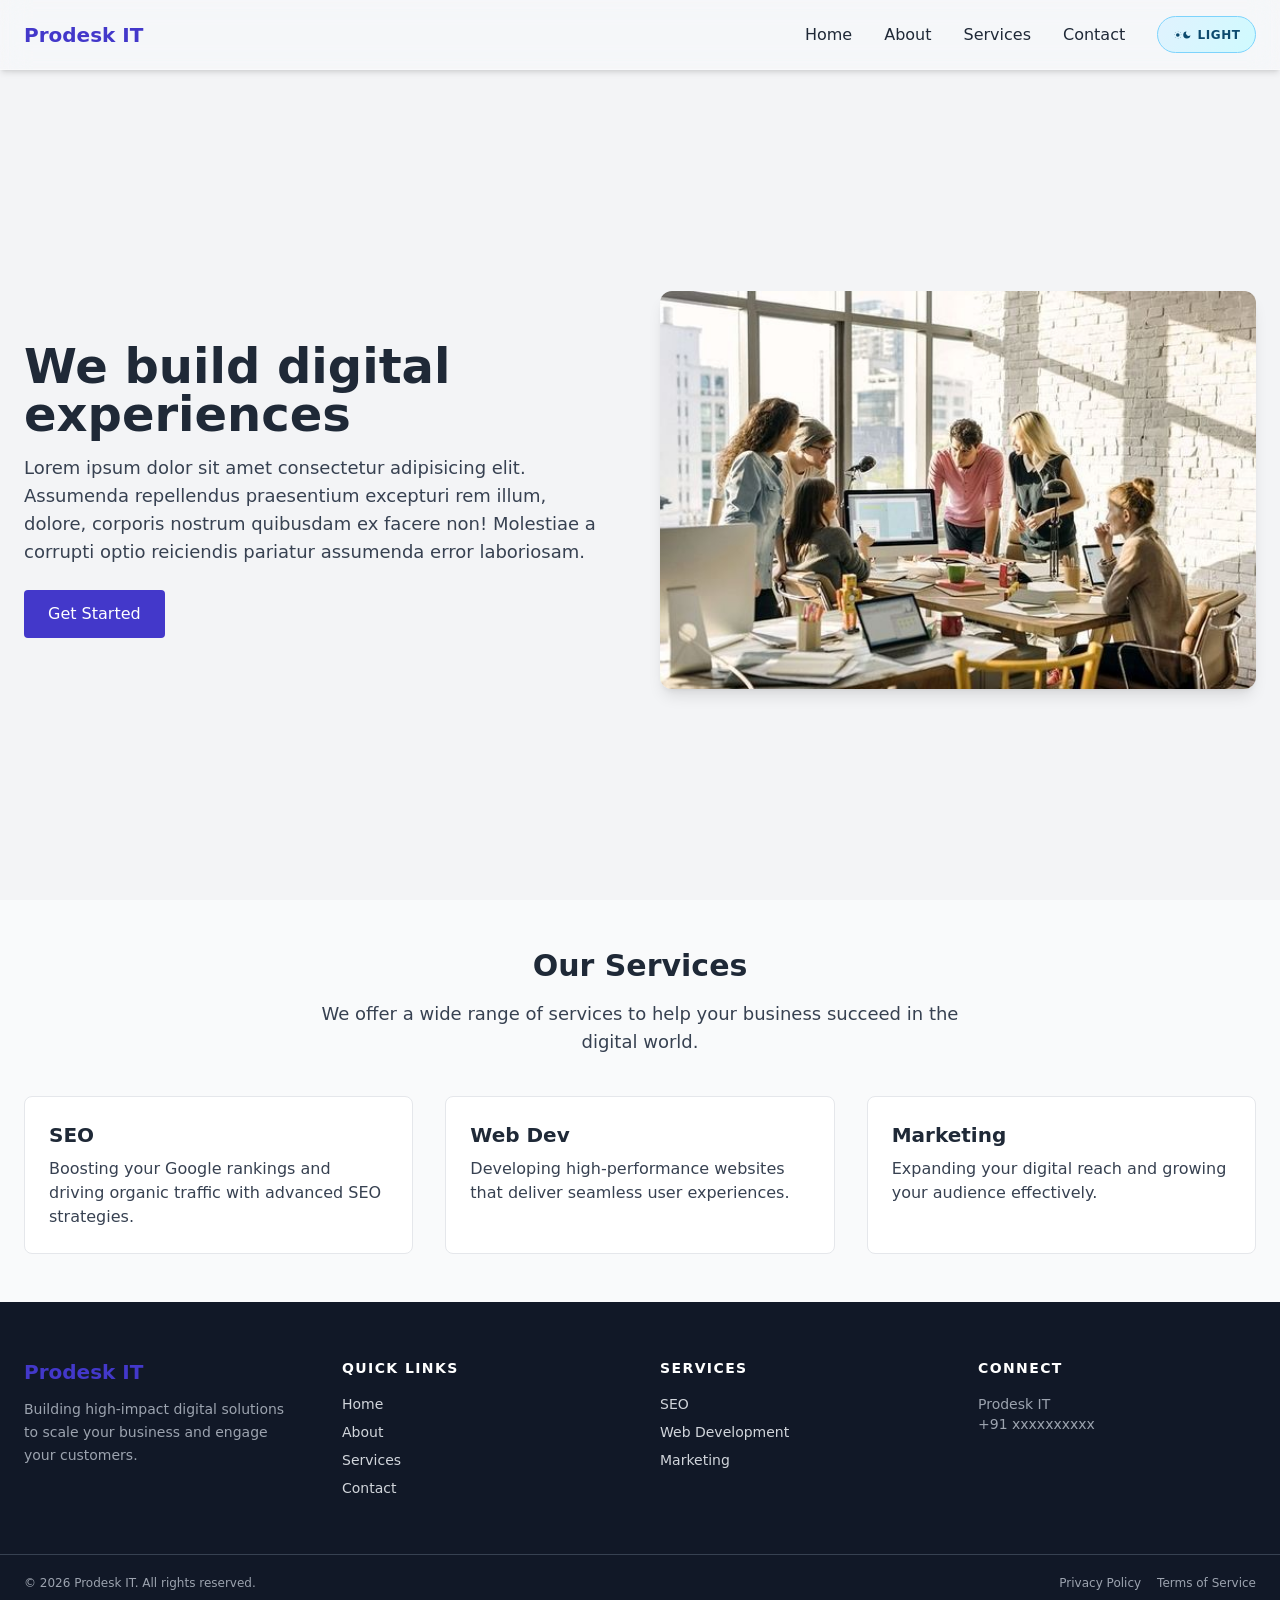
==== Sprint_1/index.html @ 70870e48 "Add initial setup for Tailwind CSS and implement theme toggle functionality - Created prompt.md to o" ====
<!doctype html>
<html lang="en" class="scroll-smooth">

<head>
  <meta charset="UTF-8" />
  <meta name="viewport" content="width=device-width, initial-scale=1.0" />
  <title>Prodesk IT</title>
  <link rel="icon" type="image/svg+xml"
    href="data:image/svg+xml,%3Csvg xmlns='http://www.w3.org/2000/svg' viewBox='0 0 64 64'%3E%3Crect width='64' height='64' rx='14' fill='%236366f1'/%3E%3Ctext x='32' y='40' text-anchor='middle' font-size='28' font-family='Arial, sans-serif' font-weight='700' fill='white'%3EPD%3C/text%3E%3C/svg%3E" />
  <link rel="preload" href="./styles/tailwind.css" as="style" />
  <link rel="preload" as="image" href="./Img_1.jpg" imagesrcset="./heroimage-360.avif 360w, ./heroimage-520.avif 520w"
    imagesizes="(min-width: 768px) 455px, calc(100vw - 3rem)" fetchpriority="high" />

    <!-- Load CSS non-blocking -->
    <link rel="preload" href="./styles/tailwind.css" as="style" onload="this.rel='stylesheet'">
    <noscript><link rel="stylesheet" href="./styles/tailwind.css"></noscript>

    <!-- Preload hero image for better LCP -->
    <link rel="preload" as="image" href="hero_img.jpg" imagesrcset="hero_img.jpg 360w, hero_img.jpg 520w" imagesizes="(min-width: 768px) 455px, calc(100vw - 3rem)" fetchpriority="high" />

  <style>
    :root {
      --brand-primary: #4338ca;
      --brand-primary-hover: #3730a3;
    }

    .bg-primary {
      background-color: var(--brand-primary) !important;
    }

    .text-primary {
      color: var(--brand-primary) !important;
    }

    .hover\:bg-primary\/90:hover,
    .hover\:bg-primary:hover {
      background-color: var(--brand-primary-hover) !important;
    }

    .glass-nav {
      background: rgba(255, 255, 255, 0.26);
      border-bottom: 1px solid rgba(255, 255, 255, 0.35);
      backdrop-filter: blur(14px) saturate(160%);
      -webkit-backdrop-filter: blur(14px) saturate(160%);
    }

    .dark .glass-nav {
      /* Dark-mode navbar color updated per request */
      background: #1F2937;
      border-bottom: 1px solid rgba(148, 163, 184, 0.2);
    }

    .theme-switch {
      display: inline-flex;
      align-items: center;
      gap: 0.35rem;
      border-radius: 9999px;
      border: 1px solid #7dd3fc;
      background: linear-gradient(120deg, #e0f2fe, #cffafe);
      color: #0c4a6e;
      font-size: 0.75rem;
      font-weight: 700;
      letter-spacing: 0.05em;
      padding: 0.5rem 0.9rem;
      transition: transform 180ms ease, box-shadow 180ms ease, background 180ms ease, color 180ms ease;
    }

    .theme-switch:hover {
      transform: translateY(-2px);
      box-shadow: 0 8px 20px rgba(8, 145, 178, 0.18);
    }

    .theme-switch .theme-icons {
      display: inline-flex;
      align-items: center;
      justify-content: center;
      width: 1.2rem;
      height: 1.2rem;
      flex-shrink: 0;
    }

    .theme-switch .theme-icon {
      width: 1rem;
      height: 1rem;
      display: flex;
      align-items: center;
      justify-content: center;
      color: #0c4a6e;
      transition: color 180ms ease, transform 180ms ease;
    }

    .theme-switch[data-mode="dark"] {
      border-color: #4338ca;
      background: linear-gradient(135deg, #4338ca, #3730a3);
      color: #fff;
      box-shadow: 0 4px 15px rgba(67, 56, 202, 0.3);
    }

    .theme-switch[data-mode="dark"]:hover {
      box-shadow: 0 8px 25px rgba(67, 56, 202, 0.5);
    }

    .theme-switch[data-mode="dark"] .theme-icon {
      color: #fff;
    }

    .theme-switch .theme-label {
      display: inline-block;
      white-space: nowrap;
    }

    .theme-switch:hover .theme-icon {
      transform: rotate(20deg);
    }

    .service-card {
      transition:
        transform 220ms ease,
        box-shadow 220ms ease;
    }

    .service-card:hover {
      transform: translateY(-8px);
      box-shadow: 0 16px 32px rgba(0, 0, 0, 0.1);
    }
  </style>
</head>

<body class="bg-gray-100 dark:bg-gray-900 transition duration-300">
  <header>
    <nav class="glass-nav fixed top-0 left-0 z-50 w-full shadow-md transition-all duration-300"
      aria-label="Primary navigation">
      <div class="mx-auto flex max-w-7xl items-center justify-between px-6 py-4">
        <a href="#" class="flex items-center gap-2.5 group">
          <span
            class="flex h-10 w-10 items-center justify-center rounded-lg bg-blue-100 text-primary shadow-md group-hover:shadow-lg transition-shadow dark:bg-gradient-to-br dark:from-primary dark:to-indigo-600 dark:text-white">
            <svg class="w-4 h-4" xmlns="http://www.w3.org/2000/svg" fill="none" viewBox="0 0 24 24" stroke="currentColor" aria-hidden="true">
              <path stroke-linecap="round" stroke-linejoin="round" stroke-width="2" d="M16 18l6-6-6-6M8 6L2 12l6 6" />
            </svg>
          </span>
          <span
            class="text-xl font-bold text-primary dark:bg-gradient-to-r dark:from-primary dark:to-indigo-400 dark:bg-clip-text dark:text-transparent">Prodesk
            IT
          </span>
        </a>
        <div class="hidden items-center space-x-8 md:flex">
          <a href="#" class="group relative text-gray-800 dark:text-gray-200">
            Home
            <span class="absolute left-0 -bottom-1 h-[2px] w-0 bg-primary transition-all group-hover:w-full"></span>
          </a>
          <a href="#" class="group relative text-gray-800 dark:text-gray-200">
            About
            <span class="absolute left-0 -bottom-1 h-[2px] w-0 bg-primary transition-all group-hover:w-full"></span>
          </a>
          <a href="#" class="group relative text-gray-800 dark:text-gray-200">
            Services
            <span class="absolute left-0 -bottom-1 h-[2px] w-0 bg-primary transition-all group-hover:w-full"></span>
          </a>
          <a href="#" class="group relative text-gray-800 dark:text-gray-200">
            Contact
            <span class="absolute left-0 -bottom-1 h-[2px] w-0 bg-primary transition-all group-hover:w-full"></span>
          </a>

          <button id="theme-toggle" type="button" aria-label="Toggle dark mode" class="theme-switch" data-mode="light">
            <span class="theme-icons inline-flex items-center" aria-hidden="true">
              <svg class="theme-icon theme-sun w-4 h-4" xmlns="http://www.w3.org/2000/svg" viewBox="0 0 24 24" fill="currentColor" aria-hidden="true">
                <path d="M12 3.75a.75.75 0 01.75-.75h0a.75.75 0 010 1.5h0A.75.75 0 0112 3.75zM12 20.25a.75.75 0 01.75-.75h0a.75.75 0 010 1.5h0A.75.75 0 0112 20.25zM4.97 5.47a.75.75 0 011.06 0l0 0a.75.75 0 01-1.06 1.06l0 0a.75.75 0 010-1.06zM17.97 18.47a.75.75 0 011.06 0l0 0a.75.75 0 01-1.06 1.06l0 0a.75.75 0 010-1.06zM3.75 12a.75.75 0 01-.75-.75v0a.75.75 0 011.5 0v0A.75.75 0 013.75 12zM20.25 12a.75.75 0 01-.75-.75v0a.75.75 0 011.5 0v0A.75.75 0 0120.25 12zM4.97 18.53a.75.75 0 010-1.06l0 0a.75.75 0 011.06 1.06l0 0a.75.75 0 01-1.06 0zM17.97 5.53a.75.75 0 010-1.06l0 0a.75.75 0 011.06 1.06l0 0a.75.75 0 01-1.06 0zM12 7.5a4.5 4.5 0 100 9 4.5 4.5 0 000-9z" />
              </svg>
              <svg class="theme-icon theme-moon w-4 h-4 hidden" xmlns="http://www.w3.org/2000/svg" viewBox="0 0 24 24" fill="currentColor" aria-hidden="true">
                <path d="M21 12.79A9 9 0 1111.21 3 7 7 0 0021 12.79z" />
              </svg>
            </span>
            <span class="theme-label">LIGHT</span>
          </button>
        </div>

        <div class="flex items-center space-x-3 md:hidden">
            <button id="theme-toggle-mobile" type="button" aria-label="Toggle dark mode" class="theme-switch"
            data-mode="light">
            <span class="theme-icons inline-flex items-center" aria-hidden="true">
              <svg class="theme-icon theme-sun w-4 h-4" xmlns="http://www.w3.org/2000/svg" viewBox="0 0 24 24" fill="currentColor" aria-hidden="true">
                <path d="M12 3.75a.75.75 0 01.75-.75h0a.75.75 0 010 1.5h0A.75.75 0 0112 3.75zM12 20.25a.75.75 0 01.75-.75h0a.75.75 0 010 1.5h0A.75.75 0 0112 20.25zM4.97 5.47a.75.75 0 011.06 0l0 0a.75.75 0 01-1.06 1.06l0 0a.75.75 0 010-1.06zM17.97 18.47a.75.75 0 011.06 0l0 0a.75.75 0 01-1.06 1.06l0 0a.75.75 0 010-1.06zM3.75 12a.75.75 0 01-.75-.75v0a.75.75 0 011.5 0v0A.75.75 0 013.75 12zM20.25 12a.75.75 0 01-.75-.75v0a.75.75 0 011.5 0v0A.75.75 0 0120.25 12zM4.97 18.53a.75.75 0 010-1.06l0 0a.75.75 0 011.06 1.06l0 0a.75.75 0 01-1.06 0zM17.97 5.53a.75.75 0 010-1.06l0 0a.75.75 0 011.06 1.06l0 0a.75.75 0 01-1.06 0zM12 7.5a4.5 4.5 0 100 9 4.5 4.5 0 000-9z" />
              </svg>
              <svg class="theme-icon theme-moon w-4 h-4 hidden" xmlns="http://www.w3.org/2000/svg" viewBox="0 0 24 24" fill="currentColor" aria-hidden="true">
                <path d="M21 12.79A9 9 0 1111.21 3 7 7 0 0021 12.79z" />
              </svg>
            </span>
            <span class="theme-label">LIGHT</span>
          </button>

          <button id="menu-btn" type="button" aria-controls="mobile-menu" aria-expanded="false" aria-label="Open menu"
            class="rounded px-2 py-1 text-2xl text-gray-800 transition hover:bg-gray-200/60 dark:text-gray-200 dark:hover:bg-gray-700/60">
            =
          </button>
        </div>
      </div>

      <div id="mobile-menu" class="hidden px-6 pb-4 md:hidden">
        <a href="#" class="block py-2 text-gray-800 dark:text-gray-200">Home</a>
        <a href="#" class="block py-2 text-gray-800 dark:text-gray-200">About</a>
        <a href="#" class="block py-2 text-gray-800 dark:text-gray-200">Services</a>
        <a href="#" class="block py-2 text-gray-800 dark:text-gray-200">Contact</a>
      </div>
    </nav>
  </header>

  <!-- hero section -->
  <main class="pt-20">
    <section
      class="mx-auto grid min-h-[calc(100vh-5rem)] max-w-7xl items-center gap-10 px-6 py-12 text-gray-800 dark:text-gray-200 md:grid-cols-2">
      <div class="text-left">
        <h1 class="text-4xl font-bold leading-tight md:text-5xl">
          We build digital experiences
        </h1>
        <p class="mt-4 max-w-xl text-lg text-gray-700 dark:text-gray-300">
          <!-- Lorem ipsum dolor sit amet consectetur adipisicing elit. Quos rerum
          facere, qui quis ad numquam. -->
          Lorem ipsum dolor sit amet consectetur adipisicing elit. Assumenda repellendus praesentium excepturi rem
          illum, dolore, corporis nostrum quibusdam ex facere non! Molestiae a corrupti optio reiciendis pariatur
          assumenda error laboriosam.
        </p>
        <button class="mt-6 rounded bg-primary px-6 py-3 font-medium text-white transition hover:bg-primary/90">
          Get Started
        </button>
      </div>

      <div>
        <img src="hero_img.jpg" srcset=" hero_img.jpg 360w, hero_img.jpg 520w"
          sizes="(min-width: 768px) 455px, calc(100vw - 3rem)" alt="Team collaborating on digital product strategy"
          width="520" height="303" decoding="async" fetchpriority="high" class="w-full rounded-xl shadow-lg" />
      </div>
    </section>

    <!-- services section -->
    <section class="bg-gray-50 dark:bg-gray-800 py-12">
      <div class="mx-auto max-w-7xl px-6 text-center text-gray-800 dark:text-gray-200">
        <h2 class="text-3xl font-bold">Our Services</h2>
        <p class="mt-4 max-w-2xl mx-auto text-lg text-gray-700 dark:text-gray-300">
          We offer a wide range of services to help your business succeed in
          the digital world.
        </p>

        <div class="mt-10 grid gap-8 md:grid-cols-3">
          <div class="service-card rounded-lg border bg-white p-6 text-left dark:bg-gray-900">
            <h3 class="text-xl font-semibold">SEO</h3>
            <p class="mt-2 text-gray-700 dark:text-gray-300">
              Boosting your Google rankings and driving organic traffic with advanced SEO strategies.
            </p>
          </div>

          <div class="service-card rounded-lg border bg-white p-6 text-left dark:bg-gray-900">
            <h3 class="text-xl font-semibold">Web Dev</h3>
            <p class="mt-2 text-gray-700 dark:text-gray-300">
              Developing high-performance websites that deliver seamless user experiences.
            </p>
          </div>

          <div class="service-card rounded-lg border bg-white p-6 text-left dark:bg-gray-900">
            <h3 class="text-xl font-semibold">Marketing</h3>
            <p class="mt-2 text-gray-700 dark:text-gray-300">
              Expanding your digital reach and growing your audience effectively.
            </p>
          </div>
        </div>
      </div>
    </section>
  </main>
  <!-- footer -->
  <footer class="bg-gray-900 text-gray-300">
    <div class="mx-auto max-w-7xl px-6 py-14 grid gap-10 sm:grid-cols-2 md:grid-cols-4">
      <div>
        <div class="flex items-center gap-3">
          
           
            <a href="#" class="flex items-center gap-2.5 group">
          <span
            class="flex h-10 w-10 items-center justify-center rounded-lg bg-blue-100 text-primary shadow-md group-hover:shadow-lg transition-shadow dark:bg-gradient-to-br dark:from-primary dark:to-indigo-600 dark:text-white">
            <svg class="w-4 h-4" xmlns="http://www.w3.org/2000/svg" fill="none" viewBox="0 0 24 24" stroke="currentColor" aria-hidden="true">
              <path stroke-linecap="round" stroke-linejoin="round" stroke-width="2" d="M16 18l6-6-6-6M8 6L2 12l6 6" />
            </svg>
          </span>
          <span
            class="text-xl font-bold text-primary dark:bg-gradient-to-r dark:from-primary dark:to-indigo-400 dark:bg-clip-text dark:text-transparent"> Prodesk
            IT
          </span>
        </a>


        </div>
        <p class="mt-3 text-sm leading-relaxed text-gray-400">
          Building high-impact digital solutions to scale your business and engage your customers.
        </p>
      </div>

      <div>
        <h4 class="text-sm font-semibold uppercase tracking-widest text-white">
          Quick Links
        </h4>
        <ul class="mt-4 space-y-2 text-sm">
          <li><a href="#" class="transition hover:text-white">Home</a></li>
          <li><a href="#" class="transition hover:text-white">About</a></li>
          <li>
            <a href="#" class="transition hover:text-white">Services</a>
          </li>
          <li><a href="#" class="transition hover:text-white">Contact</a></li>
        </ul>
      </div>

      <div>
        <h4 class="text-sm font-semibold uppercase tracking-widest text-white">
          Services
        </h4>
        <ul class="mt-4 space-y-2 text-sm">
          <li>
            <a href="#" class="transition hover:text-white">SEO</a>
          </li>
          <li>
            <a href="#" class="transition hover:text-white">Web Development</a>
          </li>
          <li>
            <a href="#" class="transition hover:text-white">Marketing</a>
          </li>
        </ul>
      </div>
      <div>
        <h4 class="text-sm font-semibold uppercase tracking-widest text-white">
          Connect
        </h4>
        <p class="mt-4 text-sm text-gray-400">Prodesk IT</p>
        <p class="text-sm text-gray-400">+91 xxxxxxxxxx</p>
        <div class="mt-4 flex gap-3">
          <a href="" aria-label="LinkedIn" class="p-2 rounded bg-gray-800 hover:bg-primary transition">
            <svg class="w-4 h-4 text-white" viewBox="0 0 24 24" fill="currentColor" xmlns="http://www.w3.org/2000/svg" aria-hidden="true"><path d="M4.98 3.5C4.98 4.88071 3.88071 6 2.5 6C1.11929 6 0 4.88071 0 3.5C0 2.11929 1.11929 1 2.5 1C3.88071 1 4.98 2.11929 4.98 3.5ZM0 8H5V24H0V8ZM9 8H14V10.2C14.66 9.1 16.2 8 18.5 8C22.5 8 24 10.5 24 15.2V24H19V16.2C19 14 18.5 12.2 16 12.2C13.5 12.2 13 14 13 16V24H9V8Z"/></svg>
          </a>
          <a href="" aria-label="X (Twitter)" class="p-2 rounded bg-gray-800 hover:bg-primary transition">
            <svg class="w-4 h-4 text-white" viewBox="0 0 24 24" fill="currentColor" xmlns="http://www.w3.org/2000/svg" aria-hidden="true"><path d="M24 4.557a9.83 9.83 0 01-2.828.775 4.932 4.932 0 002.165-2.724 9.864 9.864 0 01-3.127 1.195 4.916 4.916 0 00-8.384 4.482A13.944 13.944 0 011.671 3.149a4.916 4.916 0 001.523 6.574 4.9 4.9 0 01-2.229-.616v.062a4.916 4.916 0 003.946 4.816 4.902 4.902 0 01-2.224.085 4.918 4.918 0 004.588 3.417A9.867 9.867 0 010 19.54a13.94 13.94 0 007.548 2.212c9.057 0 14.01-7.506 14.01-14.01 0-.213-.005-.425-.014-.636A10.012 10.012 0 0024 4.557z"/></svg>
          </a>
          <a href="" aria-label="Instagram" class="p-2 rounded bg-gray-800 hover:bg-primary transition">
            <svg class="w-4 h-4 text-white" viewBox="0 0 24 24" fill="currentColor" xmlns="http://www.w3.org/2000/svg" aria-hidden="true"><path d="M7 2h10a5 5 0 015 5v10a5 5 0 01-5 5H7a5 5 0 01-5-5V7a5 5 0 015-5zm8 3a1 1 0 100 2 1 1 0 000-2zM12 7.5A4.5 4.5 0 107.5 12 4.5 4.5 0 0012 7.5z"/></svg>
          </a>
          <a href="" aria-label="Facebook" class="p-2 rounded bg-gray-800 hover:bg-primary transition">
            <svg class="w-4 h-4 text-white" viewBox="0 0 24 24" fill="currentColor" xmlns="http://www.w3.org/2000/svg" aria-hidden="true"><path d="M22 12a10 10 0 10-11.5 9.9v-7h-2.2V12h2.2V9.8c0-2.2 1.3-3.4 3.3-3.4.96 0 1.98.17 1.98.17v2.2h-1.12c-1.1 0-1.44.68-1.44 1.37V12h2.46l-.39 2.9h-2.07v7A10 10 0 0022 12z"/></svg>
          </a>
        </div>
      </div>
    </div>

    <!-- bottom bar -->
    <div class="border-t border-gray-700">
      <div
        class="mx-auto flex max-w-7xl flex-col items-center justify-between gap-3 px-6 py-5 text-xs text-gray-400 sm:flex-row">
        <span>&copy; 2026 Prodesk IT. All rights reserved.</span>
        <div class="flex gap-4">
          <a href="#" class="transition hover:text-white">Privacy Policy</a>
          <a href="#" class="transition hover:text-white">Terms of Service</a>
        </div>
      </div>
    </div>
  </footer>
 <script src="script.js"></script>
</body>

</html>
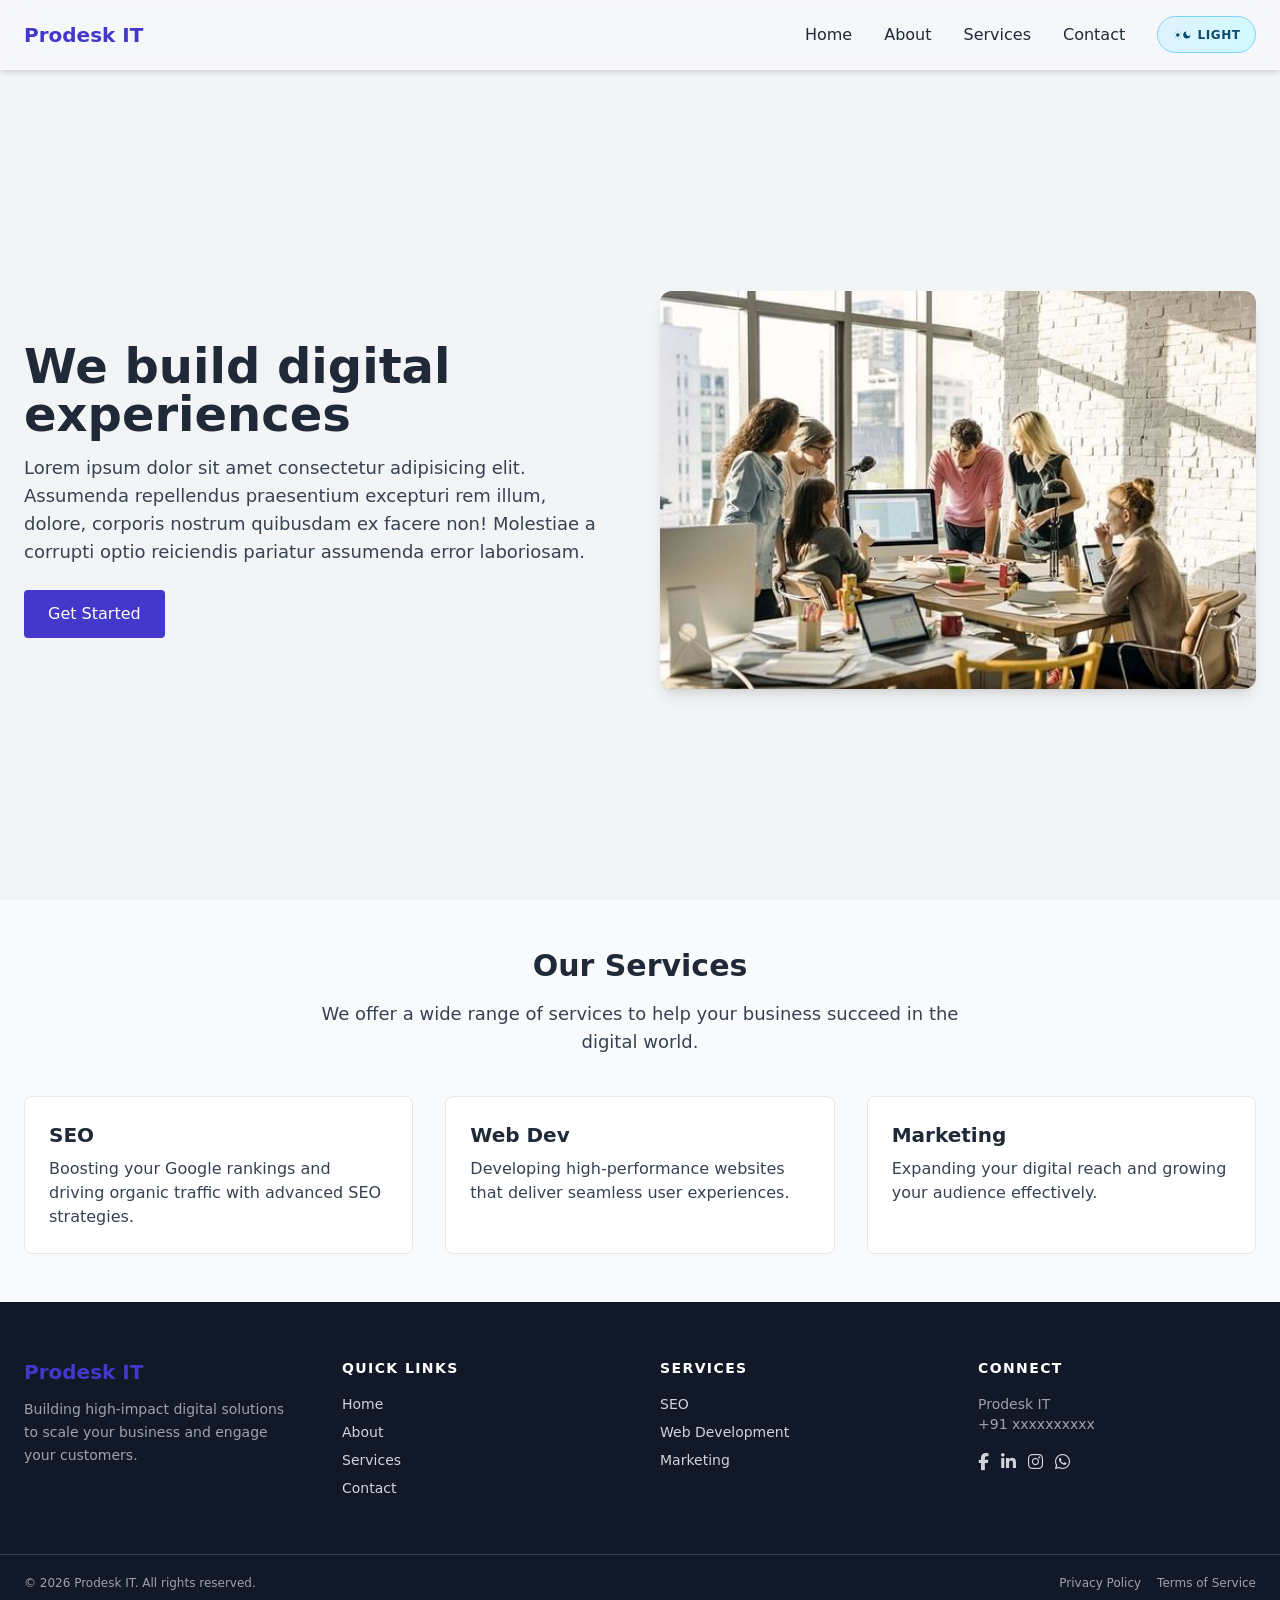
==== commit 7066278c: "Refactor HTML structure and integrate Tailwind CSS via npm; implement dynamic theme switching and mo" ====
--- a/Sprint_1/index.html
+++ b/Sprint_1/index.html
@@ -5,125 +5,7 @@
   <meta charset="UTF-8" />
   <meta name="viewport" content="width=device-width, initial-scale=1.0" />
   <title>Prodesk IT</title>
-  <link rel="icon" type="image/svg+xml"
-    href="data:image/svg+xml,%3Csvg xmlns='http://www.w3.org/2000/svg' viewBox='0 0 64 64'%3E%3Crect width='64' height='64' rx='14' fill='%236366f1'/%3E%3Ctext x='32' y='40' text-anchor='middle' font-size='28' font-family='Arial, sans-serif' font-weight='700' fill='white'%3EPD%3C/text%3E%3C/svg%3E" />
-  <link rel="preload" href="./styles/tailwind.css" as="style" />
-  <link rel="preload" as="image" href="./Img_1.jpg" imagesrcset="./heroimage-360.avif 360w, ./heroimage-520.avif 520w"
-    imagesizes="(min-width: 768px) 455px, calc(100vw - 3rem)" fetchpriority="high" />
-
-    <!-- Load CSS non-blocking -->
-    <link rel="preload" href="./styles/tailwind.css" as="style" onload="this.rel='stylesheet'">
-    <noscript><link rel="stylesheet" href="./styles/tailwind.css"></noscript>
-
-    <!-- Preload hero image for better LCP -->
-    <link rel="preload" as="image" href="hero_img.jpg" imagesrcset="hero_img.jpg 360w, hero_img.jpg 520w" imagesizes="(min-width: 768px) 455px, calc(100vw - 3rem)" fetchpriority="high" />
-
-  <style>
-    :root {
-      --brand-primary: #4338ca;
-      --brand-primary-hover: #3730a3;
-    }
-
-    .bg-primary {
-      background-color: var(--brand-primary) !important;
-    }
-
-    .text-primary {
-      color: var(--brand-primary) !important;
-    }
-
-    .hover\:bg-primary\/90:hover,
-    .hover\:bg-primary:hover {
-      background-color: var(--brand-primary-hover) !important;
-    }
-
-    .glass-nav {
-      background: rgba(255, 255, 255, 0.26);
-      border-bottom: 1px solid rgba(255, 255, 255, 0.35);
-      backdrop-filter: blur(14px) saturate(160%);
-      -webkit-backdrop-filter: blur(14px) saturate(160%);
-    }
-
-    .dark .glass-nav {
-      /* Dark-mode navbar color updated per request */
-      background: #1F2937;
-      border-bottom: 1px solid rgba(148, 163, 184, 0.2);
-    }
-
-    .theme-switch {
-      display: inline-flex;
-      align-items: center;
-      gap: 0.35rem;
-      border-radius: 9999px;
-      border: 1px solid #7dd3fc;
-      background: linear-gradient(120deg, #e0f2fe, #cffafe);
-      color: #0c4a6e;
-      font-size: 0.75rem;
-      font-weight: 700;
-      letter-spacing: 0.05em;
-      padding: 0.5rem 0.9rem;
-      transition: transform 180ms ease, box-shadow 180ms ease, background 180ms ease, color 180ms ease;
-    }
-
-    .theme-switch:hover {
-      transform: translateY(-2px);
-      box-shadow: 0 8px 20px rgba(8, 145, 178, 0.18);
-    }
-
-    .theme-switch .theme-icons {
-      display: inline-flex;
-      align-items: center;
-      justify-content: center;
-      width: 1.2rem;
-      height: 1.2rem;
-      flex-shrink: 0;
-    }
-
-    .theme-switch .theme-icon {
-      width: 1rem;
-      height: 1rem;
-      display: flex;
-      align-items: center;
-      justify-content: center;
-      color: #0c4a6e;
-      transition: color 180ms ease, transform 180ms ease;
-    }
-
-    .theme-switch[data-mode="dark"] {
-      border-color: #4338ca;
-      background: linear-gradient(135deg, #4338ca, #3730a3);
-      color: #fff;
-      box-shadow: 0 4px 15px rgba(67, 56, 202, 0.3);
-    }
-
-    .theme-switch[data-mode="dark"]:hover {
-      box-shadow: 0 8px 25px rgba(67, 56, 202, 0.5);
-    }
-
-    .theme-switch[data-mode="dark"] .theme-icon {
-      color: #fff;
-    }
-
-    .theme-switch .theme-label {
-      display: inline-block;
-      white-space: nowrap;
-    }
-
-    .theme-switch:hover .theme-icon {
-      transform: rotate(20deg);
-    }
-
-    .service-card {
-      transition:
-        transform 220ms ease,
-        box-shadow 220ms ease;
-    }
-
-    .service-card:hover {
-      transform: translateY(-8px);
-      box-shadow: 0 16px 32px rgba(0, 0, 0, 0.1);
-    }
-  </style>
+  <link rel="stylesheet" href="./styles/tailwind.css">
 </head>
 
 <body class="bg-gray-100 dark:bg-gray-900 transition duration-300">
@@ -134,7 +16,8 @@
         <a href="#" class="flex items-center gap-2.5 group">
           <span
             class="flex h-10 w-10 items-center justify-center rounded-lg bg-blue-100 text-primary shadow-md group-hover:shadow-lg transition-shadow dark:bg-gradient-to-br dark:from-primary dark:to-indigo-600 dark:text-white">
-            <svg class="w-4 h-4" xmlns="http://www.w3.org/2000/svg" fill="none" viewBox="0 0 24 24" stroke="currentColor" aria-hidden="true">
+            <svg class="w-4 h-4" xmlns="http://www.w3.org/2000/svg" fill="none" viewBox="0 0 24 24"
+              stroke="currentColor" aria-hidden="true">
               <path stroke-linecap="round" stroke-linejoin="round" stroke-width="2" d="M16 18l6-6-6-6M8 6L2 12l6 6" />
             </svg>
           </span>
@@ -163,38 +46,41 @@
 
           <button id="theme-toggle" type="button" aria-label="Toggle dark mode" class="theme-switch" data-mode="light">
             <span class="theme-icons inline-flex items-center" aria-hidden="true">
-              <svg class="theme-icon theme-sun w-4 h-4" xmlns="http://www.w3.org/2000/svg" viewBox="0 0 24 24" fill="currentColor" aria-hidden="true">
-                <path d="M12 3.75a.75.75 0 01.75-.75h0a.75.75 0 010 1.5h0A.75.75 0 0112 3.75zM12 20.25a.75.75 0 01.75-.75h0a.75.75 0 010 1.5h0A.75.75 0 0112 20.25zM4.97 5.47a.75.75 0 011.06 0l0 0a.75.75 0 01-1.06 1.06l0 0a.75.75 0 010-1.06zM17.97 18.47a.75.75 0 011.06 0l0 0a.75.75 0 01-1.06 1.06l0 0a.75.75 0 010-1.06zM3.75 12a.75.75 0 01-.75-.75v0a.75.75 0 011.5 0v0A.75.75 0 013.75 12zM20.25 12a.75.75 0 01-.75-.75v0a.75.75 0 011.5 0v0A.75.75 0 0120.25 12zM4.97 18.53a.75.75 0 010-1.06l0 0a.75.75 0 011.06 1.06l0 0a.75.75 0 01-1.06 0zM17.97 5.53a.75.75 0 010-1.06l0 0a.75.75 0 011.06 1.06l0 0a.75.75 0 01-1.06 0zM12 7.5a4.5 4.5 0 100 9 4.5 4.5 0 000-9z" />
+              <svg class="theme-icon theme-sun w-4 h-4" xmlns="http://www.w3.org/2000/svg" viewBox="0 0 24 24"
+                fill="currentColor" aria-hidden="true">
+                <path
+                  d="M12 3.75a.75.75 0 01.75-.75h0a.75.75 0 010 1.5h0A.75.75 0 0112 3.75zM12 20.25a.75.75 0 01.75-.75h0a.75.75 0 010 1.5h0A.75.75 0 0112 20.25zM4.97 5.47a.75.75 0 011.06 0l0 0a.75.75 0 01-1.06 1.06l0 0a.75.75 0 010-1.06zM17.97 18.47a.75.75 0 011.06 0l0 0a.75.75 0 01-1.06 1.06l0 0a.75.75 0 010-1.06zM3.75 12a.75.75 0 01-.75-.75v0a.75.75 0 011.5 0v0A.75.75 0 013.75 12zM20.25 12a.75.75 0 01-.75-.75v0a.75.75 0 011.5 0v0A.75.75 0 0120.25 12zM4.97 18.53a.75.75 0 010-1.06l0 0a.75.75 0 011.06 1.06l0 0a.75.75 0 01-1.06 0zM17.97 5.53a.75.75 0 010-1.06l0 0a.75.75 0 011.06 1.06l0 0a.75.75 0 01-1.06 0zM12 7.5a4.5 4.5 0 100 9 4.5 4.5 0 000-9z" />
               </svg>
-              <svg class="theme-icon theme-moon w-4 h-4 hidden" xmlns="http://www.w3.org/2000/svg" viewBox="0 0 24 24" fill="currentColor" aria-hidden="true">
+              <svg class="theme-icon theme-moon w-4 h-4 hidden" xmlns="http://www.w3.org/2000/svg" viewBox="0 0 24 24"
+                fill="currentColor" aria-hidden="true">
                 <path d="M21 12.79A9 9 0 1111.21 3 7 7 0 0021 12.79z" />
               </svg>
             </span>
             <span class="theme-label">LIGHT</span>
           </button>
         </div>
-
         <div class="flex items-center space-x-3 md:hidden">
-            <button id="theme-toggle-mobile" type="button" aria-label="Toggle dark mode" class="theme-switch"
+          <button id="theme-toggle-mobile" type="button" aria-label="Toggle dark mode" class="theme-switch"
             data-mode="light">
             <span class="theme-icons inline-flex items-center" aria-hidden="true">
-              <svg class="theme-icon theme-sun w-4 h-4" xmlns="http://www.w3.org/2000/svg" viewBox="0 0 24 24" fill="currentColor" aria-hidden="true">
-                <path d="M12 3.75a.75.75 0 01.75-.75h0a.75.75 0 010 1.5h0A.75.75 0 0112 3.75zM12 20.25a.75.75 0 01.75-.75h0a.75.75 0 010 1.5h0A.75.75 0 0112 20.25zM4.97 5.47a.75.75 0 011.06 0l0 0a.75.75 0 01-1.06 1.06l0 0a.75.75 0 010-1.06zM17.97 18.47a.75.75 0 011.06 0l0 0a.75.75 0 01-1.06 1.06l0 0a.75.75 0 010-1.06zM3.75 12a.75.75 0 01-.75-.75v0a.75.75 0 011.5 0v0A.75.75 0 013.75 12zM20.25 12a.75.75 0 01-.75-.75v0a.75.75 0 011.5 0v0A.75.75 0 0120.25 12zM4.97 18.53a.75.75 0 010-1.06l0 0a.75.75 0 011.06 1.06l0 0a.75.75 0 01-1.06 0zM17.97 5.53a.75.75 0 010-1.06l0 0a.75.75 0 011.06 1.06l0 0a.75.75 0 01-1.06 0zM12 7.5a4.5 4.5 0 100 9 4.5 4.5 0 000-9z" />
+              <svg class="theme-icon theme-sun w-4 h-4" xmlns="http://www.w3.org/2000/svg" viewBox="0 0 24 24"
+                fill="currentColor" aria-hidden="true">
+                <path
+                  d="M12 3.75a.75.75 0 01.75-.75h0a.75.75 0 010 1.5h0A.75.75 0 0112 3.75zM12 20.25a.75.75 0 01.75-.75h0a.75.75 0 010 1.5h0A.75.75 0 0112 20.25zM4.97 5.47a.75.75 0 011.06 0l0 0a.75.75 0 01-1.06 1.06l0 0a.75.75 0 010-1.06zM17.97 18.47a.75.75 0 011.06 0l0 0a.75.75 0 01-1.06 1.06l0 0a.75.75 0 010-1.06zM3.75 12a.75.75 0 01-.75-.75v0a.75.75 0 011.5 0v0A.75.75 0 013.75 12zM20.25 12a.75.75 0 01-.75-.75v0a.75.75 0 011.5 0v0A.75.75 0 0120.25 12zM4.97 18.53a.75.75 0 010-1.06l0 0a.75.75 0 011.06 1.06l0 0a.75.75 0 01-1.06 0zM17.97 5.53a.75.75 0 010-1.06l0 0a.75.75 0 011.06 1.06l0 0a.75.75 0 01-1.06 0zM12 7.5a4.5 4.5 0 100 9 4.5 4.5 0 000-9z" />
               </svg>
-              <svg class="theme-icon theme-moon w-4 h-4 hidden" xmlns="http://www.w3.org/2000/svg" viewBox="0 0 24 24" fill="currentColor" aria-hidden="true">
+              <svg class="theme-icon theme-moon w-4 h-4 hidden" xmlns="http://www.w3.org/2000/svg" viewBox="0 0 24 24"
+                fill="currentColor" aria-hidden="true">
                 <path d="M21 12.79A9 9 0 1111.21 3 7 7 0 0021 12.79z" />
               </svg>
             </span>
             <span class="theme-label">LIGHT</span>
           </button>
-
           <button id="menu-btn" type="button" aria-controls="mobile-menu" aria-expanded="false" aria-label="Open menu"
             class="rounded px-2 py-1 text-2xl text-gray-800 transition hover:bg-gray-200/60 dark:text-gray-200 dark:hover:bg-gray-700/60">
             =
           </button>
         </div>
       </div>
-
       <div id="mobile-menu" class="hidden px-6 pb-4 md:hidden">
         <a href="#" class="block py-2 text-gray-800 dark:text-gray-200">Home</a>
         <a href="#" class="block py-2 text-gray-800 dark:text-gray-200">About</a>
@@ -204,160 +90,11 @@
     </nav>
   </header>
 
-  <!-- hero section -->
-  <main class="pt-20">
-    <section
-      class="mx-auto grid min-h-[calc(100vh-5rem)] max-w-7xl items-center gap-10 px-6 py-12 text-gray-800 dark:text-gray-200 md:grid-cols-2">
-      <div class="text-left">
-        <h1 class="text-4xl font-bold leading-tight md:text-5xl">
-          We build digital experiences
-        </h1>
-        <p class="mt-4 max-w-xl text-lg text-gray-700 dark:text-gray-300">
-          <!-- Lorem ipsum dolor sit amet consectetur adipisicing elit. Quos rerum
-          facere, qui quis ad numquam. -->
-          Lorem ipsum dolor sit amet consectetur adipisicing elit. Assumenda repellendus praesentium excepturi rem
-          illum, dolore, corporis nostrum quibusdam ex facere non! Molestiae a corrupti optio reiciendis pariatur
-          assumenda error laboriosam.
-        </p>
-        <button class="mt-6 rounded bg-primary px-6 py-3 font-medium text-white transition hover:bg-primary/90">
-          Get Started
-        </button>
-      </div>
 
-      <div>
-        <img src="hero_img.jpg" srcset=" hero_img.jpg 360w, hero_img.jpg 520w"
-          sizes="(min-width: 768px) 455px, calc(100vw - 3rem)" alt="Team collaborating on digital product strategy"
-          width="520" height="303" decoding="async" fetchpriority="high" class="w-full rounded-xl shadow-lg" />
-      </div>
-    </section>
+  <div id="main"></div>
+  <div id="footer"></div>
 
-    <!-- services section -->
-    <section class="bg-gray-50 dark:bg-gray-800 py-12">
-      <div class="mx-auto max-w-7xl px-6 text-center text-gray-800 dark:text-gray-200">
-        <h2 class="text-3xl font-bold">Our Services</h2>
-        <p class="mt-4 max-w-2xl mx-auto text-lg text-gray-700 dark:text-gray-300">
-          We offer a wide range of services to help your business succeed in
-          the digital world.
-        </p>
-
-        <div class="mt-10 grid gap-8 md:grid-cols-3">
-          <div class="service-card rounded-lg border bg-white p-6 text-left dark:bg-gray-900">
-            <h3 class="text-xl font-semibold">SEO</h3>
-            <p class="mt-2 text-gray-700 dark:text-gray-300">
-              Boosting your Google rankings and driving organic traffic with advanced SEO strategies.
-            </p>
-          </div>
-
-          <div class="service-card rounded-lg border bg-white p-6 text-left dark:bg-gray-900">
-            <h3 class="text-xl font-semibold">Web Dev</h3>
-            <p class="mt-2 text-gray-700 dark:text-gray-300">
-              Developing high-performance websites that deliver seamless user experiences.
-            </p>
-          </div>
-
-          <div class="service-card rounded-lg border bg-white p-6 text-left dark:bg-gray-900">
-            <h3 class="text-xl font-semibold">Marketing</h3>
-            <p class="mt-2 text-gray-700 dark:text-gray-300">
-              Expanding your digital reach and growing your audience effectively.
-            </p>
-          </div>
-        </div>
-      </div>
-    </section>
-  </main>
-  <!-- footer -->
-  <footer class="bg-gray-900 text-gray-300">
-    <div class="mx-auto max-w-7xl px-6 py-14 grid gap-10 sm:grid-cols-2 md:grid-cols-4">
-      <div>
-        <div class="flex items-center gap-3">
-          
-           
-            <a href="#" class="flex items-center gap-2.5 group">
-          <span
-            class="flex h-10 w-10 items-center justify-center rounded-lg bg-blue-100 text-primary shadow-md group-hover:shadow-lg transition-shadow dark:bg-gradient-to-br dark:from-primary dark:to-indigo-600 dark:text-white">
-            <svg class="w-4 h-4" xmlns="http://www.w3.org/2000/svg" fill="none" viewBox="0 0 24 24" stroke="currentColor" aria-hidden="true">
-              <path stroke-linecap="round" stroke-linejoin="round" stroke-width="2" d="M16 18l6-6-6-6M8 6L2 12l6 6" />
-            </svg>
-          </span>
-          <span
-            class="text-xl font-bold text-primary dark:bg-gradient-to-r dark:from-primary dark:to-indigo-400 dark:bg-clip-text dark:text-transparent"> Prodesk
-            IT
-          </span>
-        </a>
-
-
-        </div>
-        <p class="mt-3 text-sm leading-relaxed text-gray-400">
-          Building high-impact digital solutions to scale your business and engage your customers.
-        </p>
-      </div>
-
-      <div>
-        <h4 class="text-sm font-semibold uppercase tracking-widest text-white">
-          Quick Links
-        </h4>
-        <ul class="mt-4 space-y-2 text-sm">
-          <li><a href="#" class="transition hover:text-white">Home</a></li>
-          <li><a href="#" class="transition hover:text-white">About</a></li>
-          <li>
-            <a href="#" class="transition hover:text-white">Services</a>
-          </li>
-          <li><a href="#" class="transition hover:text-white">Contact</a></li>
-        </ul>
-      </div>
-
-      <div>
-        <h4 class="text-sm font-semibold uppercase tracking-widest text-white">
-          Services
-        </h4>
-        <ul class="mt-4 space-y-2 text-sm">
-          <li>
-            <a href="#" class="transition hover:text-white">SEO</a>
-          </li>
-          <li>
-            <a href="#" class="transition hover:text-white">Web Development</a>
-          </li>
-          <li>
-            <a href="#" class="transition hover:text-white">Marketing</a>
-          </li>
-        </ul>
-      </div>
-      <div>
-        <h4 class="text-sm font-semibold uppercase tracking-widest text-white">
-          Connect
-        </h4>
-        <p class="mt-4 text-sm text-gray-400">Prodesk IT</p>
-        <p class="text-sm text-gray-400">+91 xxxxxxxxxx</p>
-        <div class="mt-4 flex gap-3">
-          <a href="" aria-label="LinkedIn" class="p-2 rounded bg-gray-800 hover:bg-primary transition">
-            <svg class="w-4 h-4 text-white" viewBox="0 0 24 24" fill="currentColor" xmlns="http://www.w3.org/2000/svg" aria-hidden="true"><path d="M4.98 3.5C4.98 4.88071 3.88071 6 2.5 6C1.11929 6 0 4.88071 0 3.5C0 2.11929 1.11929 1 2.5 1C3.88071 1 4.98 2.11929 4.98 3.5ZM0 8H5V24H0V8ZM9 8H14V10.2C14.66 9.1 16.2 8 18.5 8C22.5 8 24 10.5 24 15.2V24H19V16.2C19 14 18.5 12.2 16 12.2C13.5 12.2 13 14 13 16V24H9V8Z"/></svg>
-          </a>
-          <a href="" aria-label="X (Twitter)" class="p-2 rounded bg-gray-800 hover:bg-primary transition">
-            <svg class="w-4 h-4 text-white" viewBox="0 0 24 24" fill="currentColor" xmlns="http://www.w3.org/2000/svg" aria-hidden="true"><path d="M24 4.557a9.83 9.83 0 01-2.828.775 4.932 4.932 0 002.165-2.724 9.864 9.864 0 01-3.127 1.195 4.916 4.916 0 00-8.384 4.482A13.944 13.944 0 011.671 3.149a4.916 4.916 0 001.523 6.574 4.9 4.9 0 01-2.229-.616v.062a4.916 4.916 0 003.946 4.816 4.902 4.902 0 01-2.224.085 4.918 4.918 0 004.588 3.417A9.867 9.867 0 010 19.54a13.94 13.94 0 007.548 2.212c9.057 0 14.01-7.506 14.01-14.01 0-.213-.005-.425-.014-.636A10.012 10.012 0 0024 4.557z"/></svg>
-          </a>
-          <a href="" aria-label="Instagram" class="p-2 rounded bg-gray-800 hover:bg-primary transition">
-            <svg class="w-4 h-4 text-white" viewBox="0 0 24 24" fill="currentColor" xmlns="http://www.w3.org/2000/svg" aria-hidden="true"><path d="M7 2h10a5 5 0 015 5v10a5 5 0 01-5 5H7a5 5 0 01-5-5V7a5 5 0 015-5zm8 3a1 1 0 100 2 1 1 0 000-2zM12 7.5A4.5 4.5 0 107.5 12 4.5 4.5 0 0012 7.5z"/></svg>
-          </a>
-          <a href="" aria-label="Facebook" class="p-2 rounded bg-gray-800 hover:bg-primary transition">
-            <svg class="w-4 h-4 text-white" viewBox="0 0 24 24" fill="currentColor" xmlns="http://www.w3.org/2000/svg" aria-hidden="true"><path d="M22 12a10 10 0 10-11.5 9.9v-7h-2.2V12h2.2V9.8c0-2.2 1.3-3.4 3.3-3.4.96 0 1.98.17 1.98.17v2.2h-1.12c-1.1 0-1.44.68-1.44 1.37V12h2.46l-.39 2.9h-2.07v7A10 10 0 0022 12z"/></svg>
-          </a>
-        </div>
-      </div>
-    </div>
-
-    <!-- bottom bar -->
-    <div class="border-t border-gray-700">
-      <div
-        class="mx-auto flex max-w-7xl flex-col items-center justify-between gap-3 px-6 py-5 text-xs text-gray-400 sm:flex-row">
-        <span>&copy; 2026 Prodesk IT. All rights reserved.</span>
-        <div class="flex gap-4">
-          <a href="#" class="transition hover:text-white">Privacy Policy</a>
-          <a href="#" class="transition hover:text-white">Terms of Service</a>
-        </div>
-      </div>
-    </div>
-  </footer>
- <script src="script.js"></script>
+  <script src="script.js"></script>
 </body>
 
 </html>
